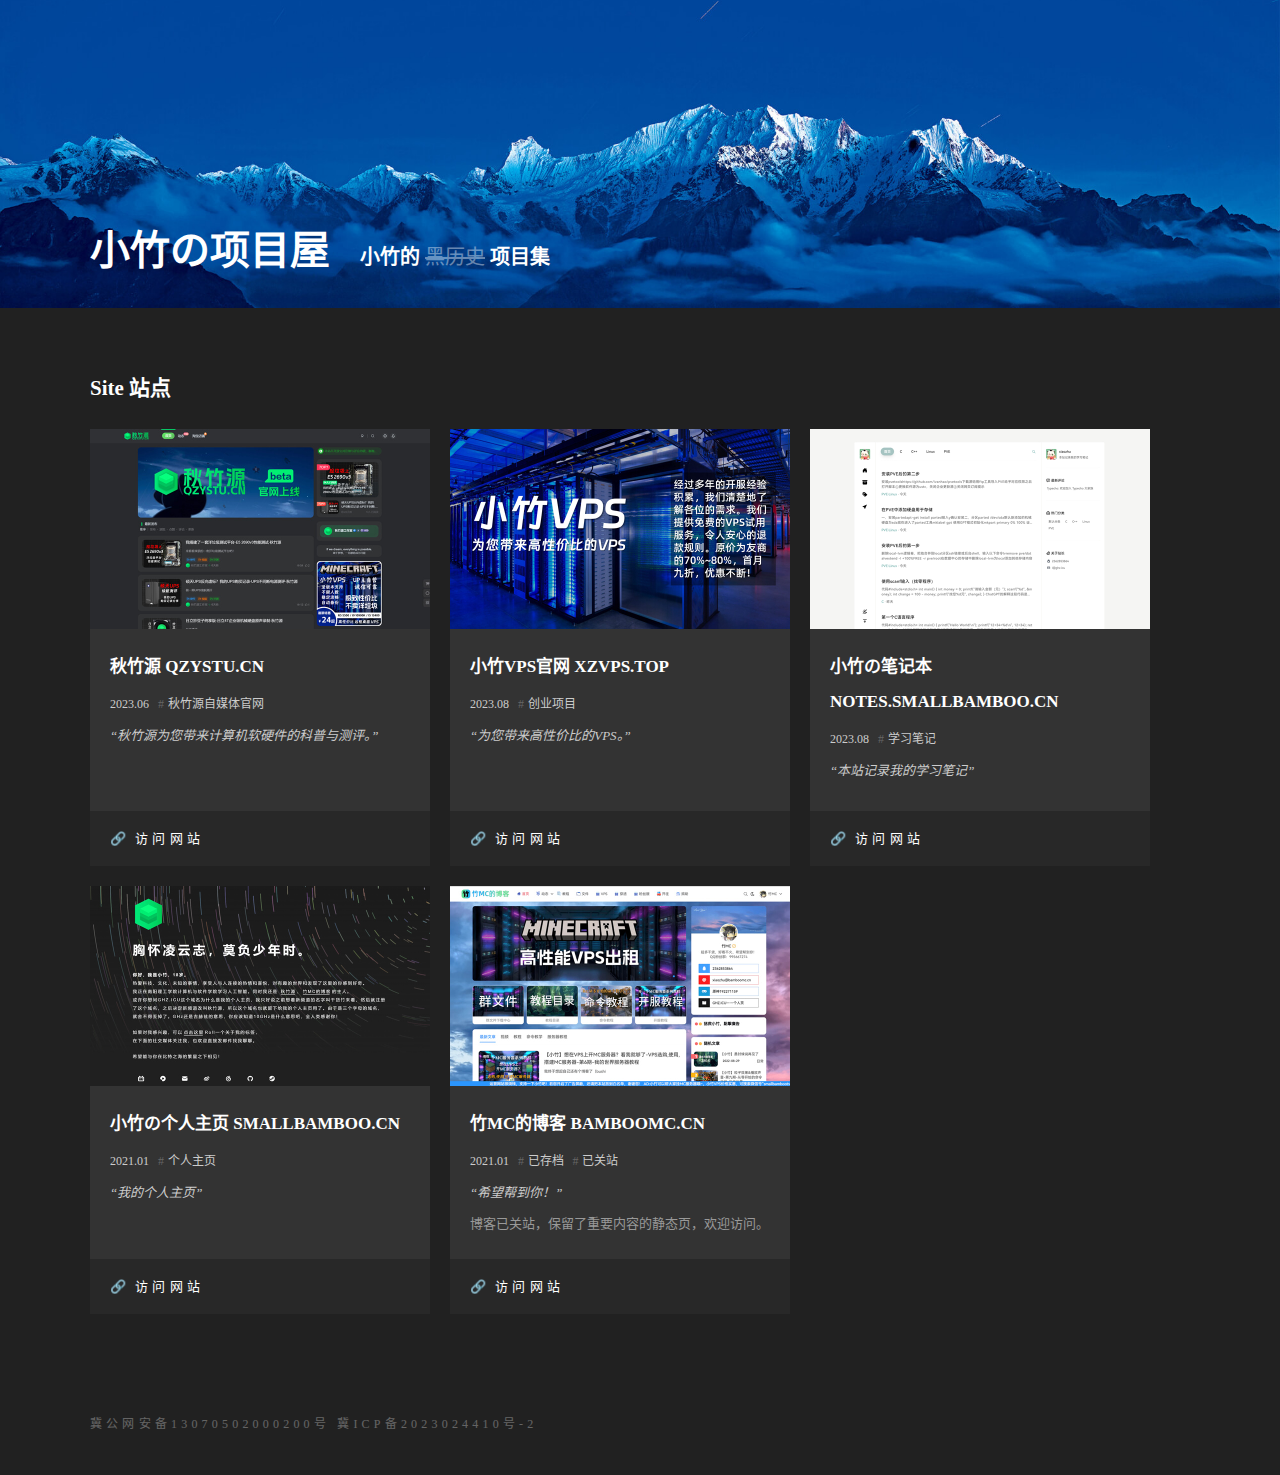
==== projects/index.html @ f93fdb21 "Add files via upload" ====
<!DOCTYPE html>
<html lang="zh-CN">
	<head>
		<title>小竹の项目屋</title>
		
		<meta charset="UTF-8">
		<meta http-equiv="X-UA-Compatible" content="IE=Edge">
		<meta name="viewport" content="width=device-width, initial-scale=1, user-scalable=no">
		<meta name="description" content="这是小竹的一些项目，希望对你有些许帮助！">
		<meta name="keywords" content="小竹 秋竹源 小竹VPS 竹MC的博客 个人网站 博客">
	
		<link rel="apple-touch-icon-precomposed" href="../source/img/avatar_256x.png">
		<link rel="shortcut icon" href="../source/img/favicon.png">
		<link rel="stylesheet" type="text/css" href="static/css/main.css">
	</head>
	<body>
		<div class="ch header">
			<div class="container">
				<h1 class="title">小竹の项目屋<span class="sub">小竹的 <del style="opacity:.4;font-weight:400;">黑历史</del> 项目集</span>
				</h1>
			</div>
		</div>
		<div class="ch main">
			<div class="container">
				<h2 class="title">Site <span>站点</span>
				</h2>
				<div class="type clear">
					<div class="item">
						<div class="header">
							<div class="cover-img" style="background-image:url(static/image/秋竹源.jpg)"></div>
						</div>
						<div class="content">
							<h4>
								<span>秋竹源 QZYSTU.CN</span>
							</h4>
							<div class="tags">
								<span class="time">2023.06</span>
								<span class="tag">秋竹源自媒体官网</span>
							</div>
							<p class="slogan">“秋竹源为您带来计算机软硬件的科普与测评。”</p>
						</div>
						<div class="footer">
							<div class="action-box">
								<a class="btn" href="https://qzystu.cn/" target="_blank">访问网站</a>
							</div>
						</div>
					</div>
					<div class="item">
						<div class="header">
							<div class="cover-img" style="background-image:url(static/image/小竹VPS官网.jpg)"></div>
						</div>
						<div class="content">
							<h4>
								<span>小竹VPS官网 XZVPS.TOP</span>
							</h4>
							<div class="tags">
								<span class="time">2023.08</span>
								<span class="tag">创业项目</span>
							</div>
							<p class="slogan">“为您带来高性价比的VPS。”</p>
						</div>
						<div class="footer">
							<div class="action-box">
								<a class="btn" href="https://xzvps.top/" target="_blank">访问网站</a>
							</div>
						</div>
					</div>
					<div class="item">
						<div class="header">
							<div class="cover-img" style="background-image:url(static/image/小竹の笔记本.jpg)"></div>
						</div>
						<div class="content">
							<h4>
								<span>小竹の笔记本 NOTES.SMALLBAMBOO.CN</span>
							</h4>
							<div class="tags">
								<span class="time">2023.08</span>
								<span class="tag">学习笔记</span>
							</div>
							<p class="slogan">“本站记录我的学习笔记”</p>
						</div>
						<div class="footer">
							<div class="action-box">
								<a class="btn" href="https://notes.smallbamboo.cn/" target="_blank">访问网站</a>
							</div>
						</div>
					</div>
					<div class="item">
						<div class="header">
							<div class="cover-img" style="background-image:url(static/image/小竹の个人主页.jpg)"></div>
						</div>
						<div class="content">
							<h4>
								<span>小竹の个人主页 SMALLBAMBOO.CN</span>
							</h4>
							<div class="tags">
								<span class="time">2021.01</span>
                                <span class="tag">个人主页</span>
							</div>
							<p class="slogan">“我的个人主页”</p>
						</div>
						<div class="footer">
							<div class="action-box">
								<a class="btn" href="https://smallbamboo.cn/" target="_blank">访问网站</a>
							</div>
						</div>
					</div>
					<div class="item">
						<div class="header">
							<div class="cover-img" style="background-image:url(static/image/竹MC的博客.jpg)"></div>
						</div>
						<div class="content">
							<h4>
								<span>竹MC的博客 BAMBOOMC.CN</span>
							</h4>
							<div class="tags">
								<span class="time">2021.01</span>
								<span class="tag">已存档</span>
								<span class="tag">已关站</span>
							</div>
							<p class="slogan">“希望帮到你！”</p>
							<p>博客已关站，保留了重要内容的静态页，欢迎访问。</p>
						</div>
						<div class="footer">
							<div class="action-box">
								<a class="btn" href="https://bamboomc.cn/" target="_blank">访问网站</a>
							</div>
						</div>
					</div>
				</div>
				<!-- <h2 class="title">Site 站点</h2>
				<div class="type clear">
					<div class="item">
						<div class="content">
							<h4>
								<span>大连东方ProjectOnly 活动网站</span>
							</h4>
							<div class="tags">
								<span class="time">2019</span>
								<span class="tag">策划</span>
								<span class="tag">设计</span>
								<span class="tag">前端</span>
							</div>
							<p class="slogan">“为本地同人活动设计和策划的活动网站。”</p>
							<p>属于大连的东方祭典，为大连东方ProjectOnly同人活动制作的活动网站，向国内乃至海外社团和爱好者提供活动信息与活动报名。</p>
						</div>
						<div class="footer">
							<div class="action-box">
								<a class="btn" href="https://dltho.com/">访问网站</a>
							</div>
						</div>
					</div>
				</div> -->
				<!-- <h2 class="title">Gadgets <span>小玩意和开源工具</span>
					<div class="title-links">
						<a class="btn" href="https://github.com/Nekotora/">Github</a>
					</div>
				</h2>
				<div class="type">
					<div class="item">
						<div class="content">
							<h4>
								<span class="emoji">🎲</span>
								<span>Lottery.js</span>
							</h4>
							<div class="tags">
								<span class="time">2017.10</span>
								<span class="tag">小玩意</span>
							</div>
							<p class="slogan">“抽奖小工具。”</p>
							<p>远程实习中做的一个抽奖小组件，在大家的帮助下简单封装了一下。</p>
						</div>
						<div class="footer">
							<div class="action-box">
								<a class="btn" href="https://github.com/meetmore/lottery.js">Github</a>
							</div>
						</div>
					</div>
				</div> -->
			</div>
		</div>
		<div class="ch footer">
			<div class="container">
                <p>
				    <a target="_blank" href="http://www.beian.gov.cn/portal/registerSystemInfo?recordcode=13070502000200">冀公网安备13070502000200号</a>
				    <a href="https://beian.miit.gov.cn/" target="_blank">冀ICP备2023024410号-2</a>
			    </p>
			</div>
		</div>
	</body>
</html>
---- projects/static/css/main.css ----
* {
	margin:0;
	padding:0;
	transition-timing-function:ease-in-out
}
body {
	width:100%;
	color:#fff;
	font-size:14px;
	line-height:1.5em;
	font-family:Microsoft YaHei;
	background:#212121
}
a,a:hover,a:link,a:visited {
	color:#fff;
	text-decoration:none
}
a:hover {
	text-decoration:underline
}
.clear:after {
	content:"";
	display:block;
	height:0;
	visibility:hidden;
	clear:both
}
.container {
	position:relative;
	width:1100px;
	padding:40px 0;
	margin:0 auto
}
.ch.header {
	background:url(../image/banner.jpg) #333;
	background-size:cover;
	background-position:50%
}
.header h1.title {
	padding-top:200px;
	font-size:40px
}
.header h1.title .sub {
	font-size:20px;
	padding-left:30px
}
h2.title {
	margin:30px 0
}
.footer {
    letter-spacing: .3em;
}

.footer a {
    color: inherit;
    text-decoration: none;
}

.footer a:hover {
    text-decoration: underline;
}

.footer h3 {
    font-weight: normal;
    font-size: 20px;
    margin: 6px 0;
}

.footer p {
    font-size: 12px;
    opacity: .3;
}

.footer p.c {
    margin-top: 20px;
    letter-spacing: .1em;
}
.type {
	display:flex;
	flex-wrap:wrap;
	align-items:stretch
}
.item {
	background:#333;
	box-sizing:border-box;
	transform:translateY(0);
	transition:all .3s;
	opacity:1;
	width:340px;
	margin:0 20px 20px 0;
	position:relative;
	padding-bottom:55px
}
.item:hover {
	box-shadow:0 0 200px rgba(0,0,0,.7);
	z-index:50;
	transform:translateY(-5px)
}
.item .content {
	padding:20px
}
.item .content p.slogan {
	padding-bottom:5px;
	font-style:italic;
	color:#ccc
}
.item .content p {
	font-size:13px;
	color:#999;
	margin:5px 0
}
.item .footer {
	position:absolute;
	bottom:0;
	left:0;
	width:100%;
	height:55px;
	box-sizing:border-box;
	background-color:#282828
}
.item .footer .action-box {
	display:flex;
	flex-wrap:nowrap
}
a.btn {
	height:55px;
	line-height:55px;
	padding:0 20px;
	width:100%;
	font-size:13px;
	box-sizing:border-box;
	display:inline-block;
	background-color:#282828;
	text-decoration:none;
	transition:all .1s
}
a.btn:before {
	content:"🔗";
	margin-right:5px
}
a.btn:hover {
	background-color:#ccc;
	color:#000
}
.item .cover-img {
	height:200px;
	width:340px;
	background-size:cover;
	background-position:50%
}
.title-links {
	display:inline-block;
	margin-left:30px
}
.tags {
	margin:10px 0;
	font-size:12px;
	color:#ccc
}
.tags span {
	display:inline-block;
	margin-right:.5em
}
.tags span.tag:before {
	content:"#";
	color:#666;
	margin-right:.3em
}
.links {
	padding:5px 0;
	font-size:12px
}
.links h5 {
	font-size:13px;
	font-weight:400;
	padding-bottom:5px;
	color:#666
}
.links .link {
	display:block;
	color:#777;
	transition:all .1s
}
.links .link:hover {
	color:#eee
}
h4 {
	font-size:17px;
	line-height:35px
}
h4,h4 span.emoji {
	vertical-align:middle
}
h4 span.emoji {
	font-size:30px;
	margin-right:10px
}
@keyframes index-link-active {
	0% {
	transform:perspective(1600px) rotateX(0) rotateY(0) translateZ(0)
}
16% {
	transform:perspective(1600px) rotateX(10deg) rotateY(5deg) translateZ(32px)
}
to {
	transform:perspective(1600px) rotateX(0) rotateY(0) translateZ(65px)
}
}@media (max-width:800px) {
	.container {
	width:90%;
	margin:0 5%
}
.item {
	width:100%;
	margin:0 0 20px
}
.item .cover-img {
	height:200px;
	width:100%;
	background-size:cover
}
.header h1.title {
	line-height:1.5
}
.header h1.title .sub {
	display:block;
	padding:30px 0 0
}
}@media (min-width:800px) and (max-width:1499px) {
	.container {
	width:1100px
}
}@media (min-width:1500px) {
	.container {
	width:1450px
}
}
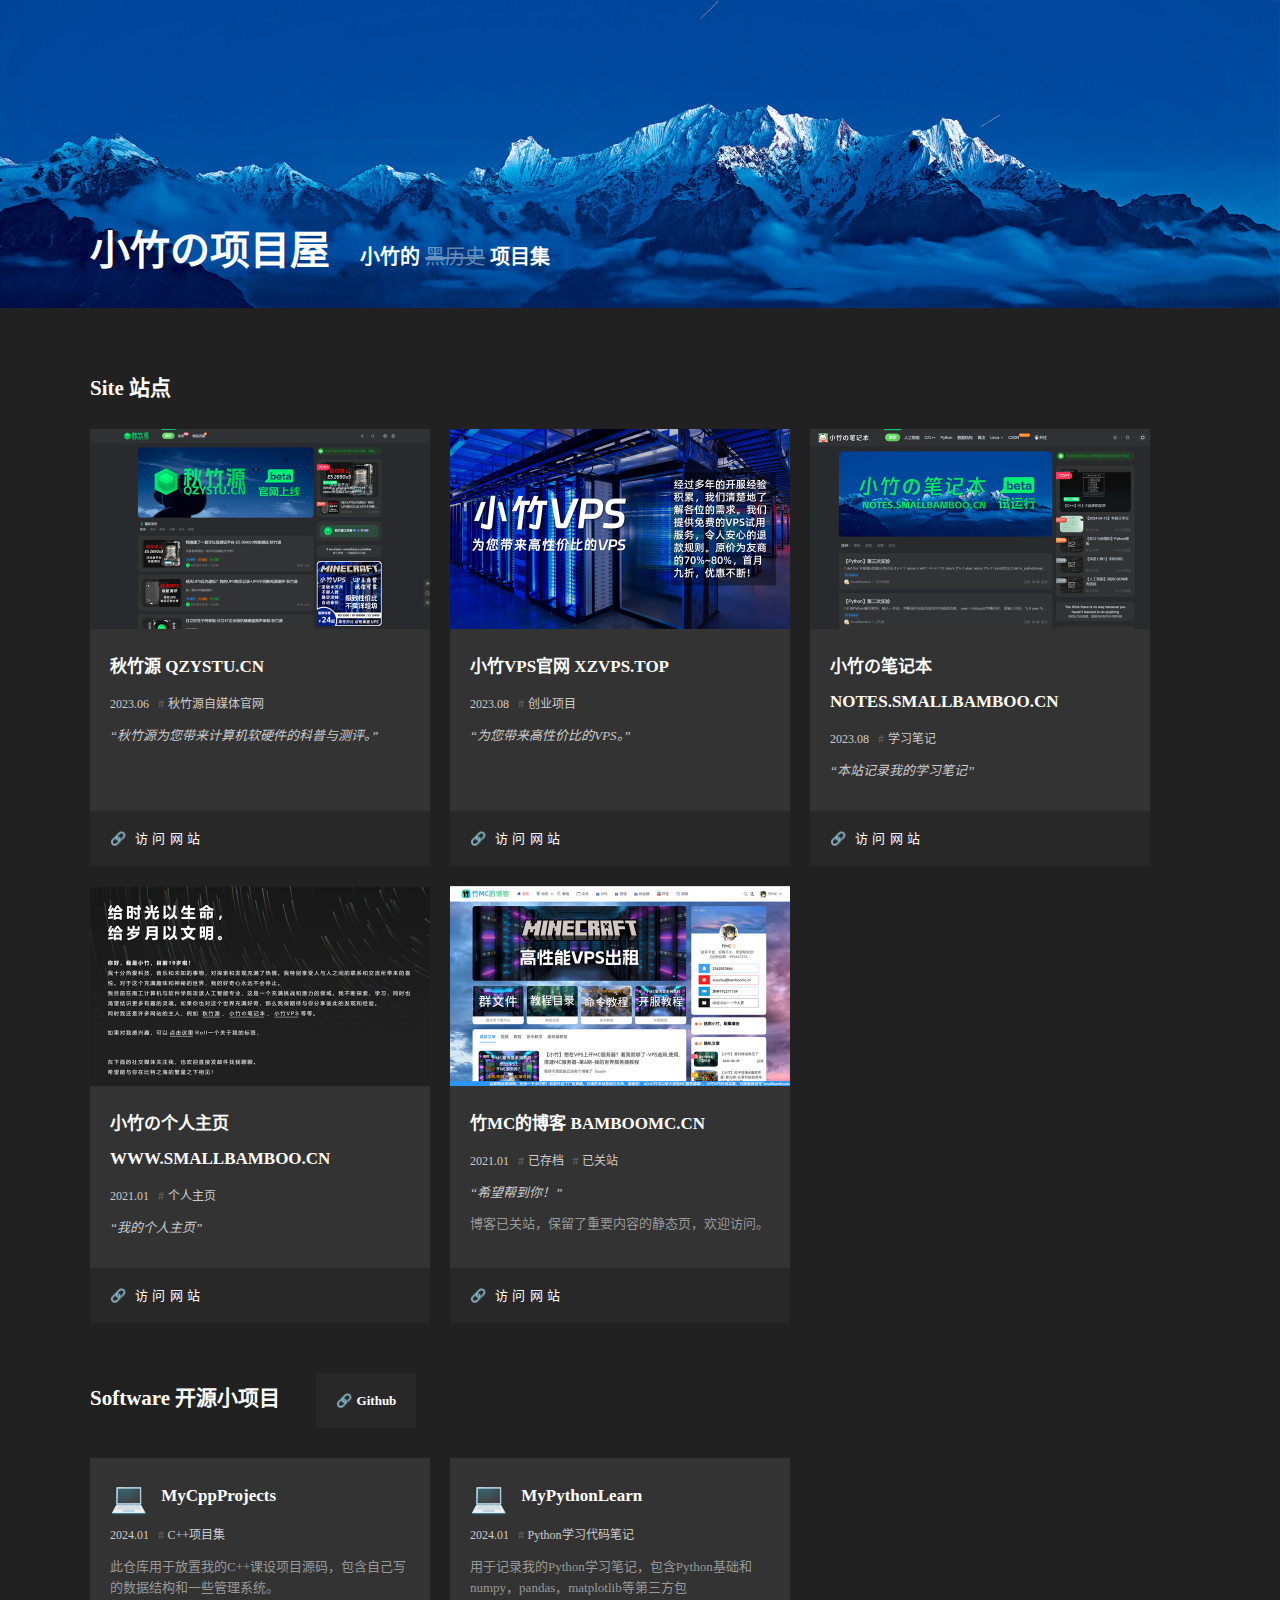
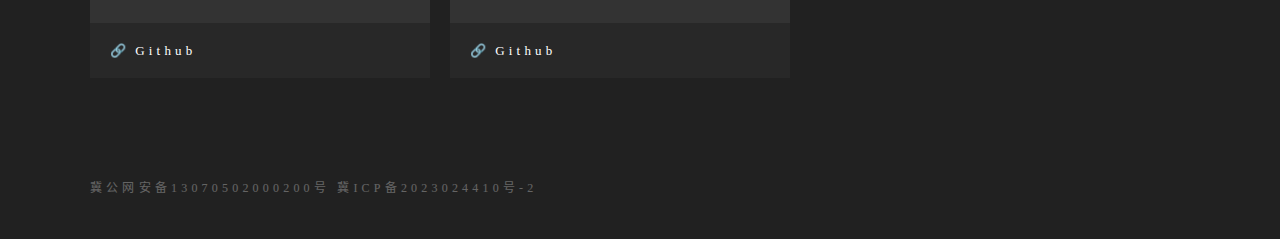
==== commit 76b7dbc0: "更新网页内容与图片" ====
--- a/projects/index.html
+++ b/projects/index.html
@@ -91,7 +91,7 @@
 						</div>
 						<div class="content">
 							<h4>
-								<span>小竹の个人主页 SMALLBAMBOO.CN</span>
+								<span>小竹の个人主页 WWW.SMALLBAMBOO.CN</span>
 							</h4>
 							<div class="tags">
 								<span class="time">2021.01</span>
@@ -101,7 +101,7 @@
 						</div>
 						<div class="footer">
 							<div class="action-box">
-								<a class="btn" href="https://smallbamboo.cn/" target="_blank">访问网站</a>
+								<a class="btn" href="https://www.smallbamboo.cn/" target="_blank">访问网站</a>
 							</div>
 						</div>
 					</div>
@@ -151,32 +151,49 @@
 						</div>
 					</div>
 				</div> -->
-				<!-- <h2 class="title">Gadgets <span>小玩意和开源工具</span>
+				<h2 class="title">Software <span>开源小项目</span>
 					<div class="title-links">
-						<a class="btn" href="https://github.com/Nekotora/">Github</a>
+						<a class="btn" href="https://github.com/SmallBambooCode">Github</a>
 					</div>
 				</h2>
 				<div class="type">
 					<div class="item">
 						<div class="content">
 							<h4>
-								<span class="emoji">🎲</span>
-								<span>Lottery.js</span>
-							</h4>
-							<div class="tags">
-								<span class="time">2017.10</span>
-								<span class="tag">小玩意</span>
-							</div>
-							<p class="slogan">“抽奖小工具。”</p>
-							<p>远程实习中做的一个抽奖小组件，在大家的帮助下简单封装了一下。</p>
-						</div>
-						<div class="footer">
-							<div class="action-box">
-								<a class="btn" href="https://github.com/meetmore/lottery.js">Github</a>
-							</div>
-						</div>
-					</div>
-				</div> -->
+								<span class="emoji">💻</span>
+								<span>MyCppProjects</span>
+							</h4>
+							<div class="tags">
+								<span class="time">2024.01</span>
+								<span class="tag">C++项目集</span>
+							</div>
+							<p>此仓库用于放置我的C++课设项目源码，包含自己写的数据结构和一些管理系统。</p>
+						</div>
+						<div class="footer">
+							<div class="action-box">
+								<a class="btn" href="https://github.com/SmallBambooCode/MyCppProject">Github</a>
+							</div>
+						</div>
+					</div>
+					<div class="item">
+						<div class="content">
+							<h4>
+								<span class="emoji">💻</span>
+								<span>MyPythonLearn</span>
+							</h4>
+							<div class="tags">
+								<span class="time">2024.01</span>
+								<span class="tag">Python学习代码笔记</span>
+							</div>
+							<p>用于记录我的Python学习笔记，包含Python基础和numpy，pandas，matplotlib等第三方包</p>
+						</div>
+						<div class="footer">
+							<div class="action-box">
+								<a class="btn" href="https://github.com/SmallBambooCode/MyPythonLearn">Github</a>
+							</div>
+						</div>
+					</div>
+				</div>
 			</div>
 		</div>
 		<div class="ch footer">
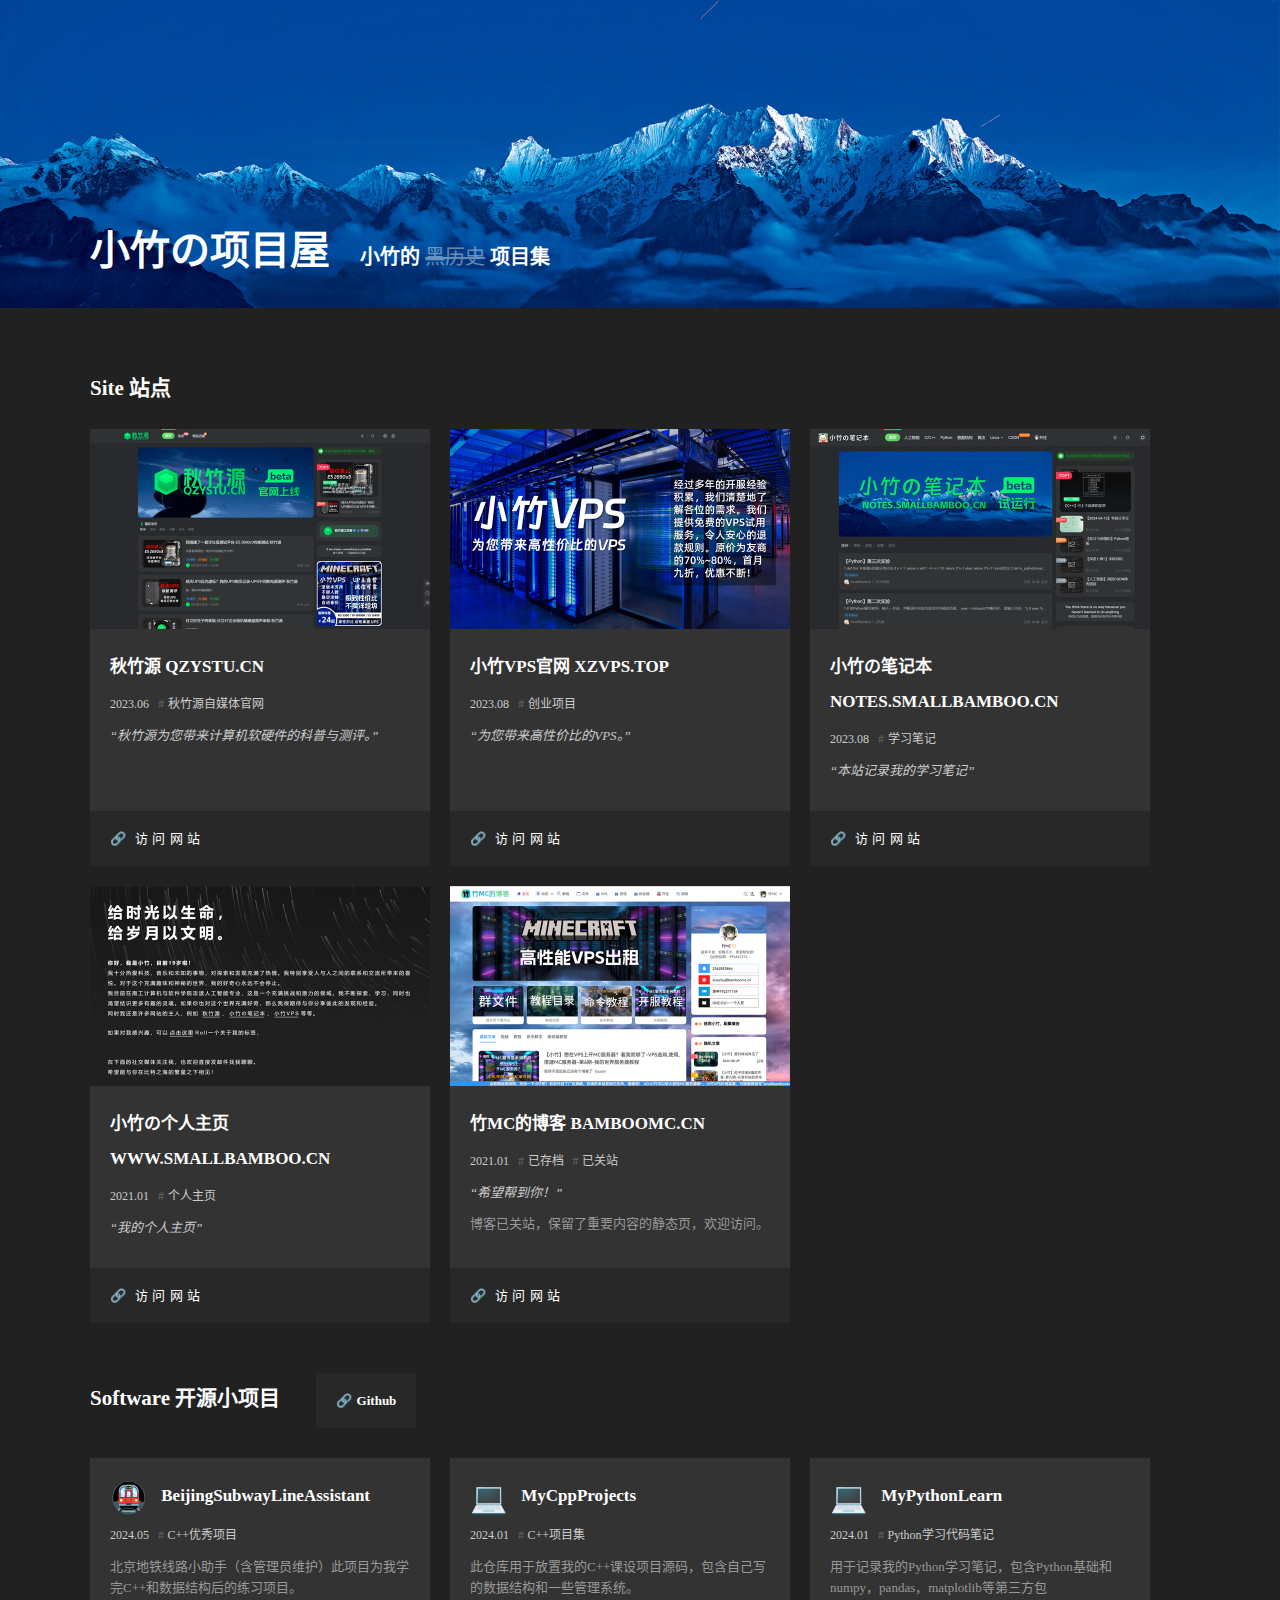
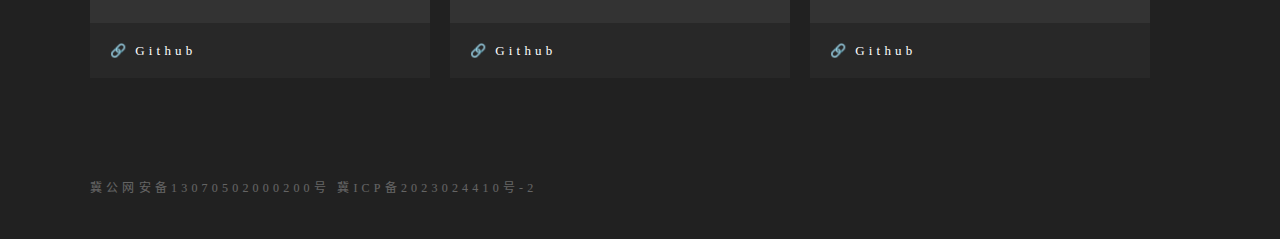
==== commit b7e3ef56: "Update index.html" ====
--- a/projects/index.html
+++ b/projects/index.html
@@ -160,6 +160,24 @@
 					<div class="item">
 						<div class="content">
 							<h4>
+								<span class="emoji">🚇</span>
+								<span>BeijingSubwayLineAssistant</span>
+							</h4>
+							<div class="tags">
+								<span class="time">2024.05</span>
+								<span class="tag">C++优秀项目</span>
+							</div>
+							<p>北京地铁线路小助手（含管理员维护）此项目为我学完C++和数据结构后的练习项目。</p>
+						</div>
+						<div class="footer">
+							<div class="action-box">
+								<a class="btn" href="https://github.com/SmallBambooCode/BeijingSubwayLineAssistant">Github</a>
+							</div>
+						</div>
+					</div>
+					<div class="item">
+						<div class="content">
+							<h4>
 								<span class="emoji">💻</span>
 								<span>MyCppProjects</span>
 							</h4>
@@ -205,4 +223,4 @@
 			</div>
 		</div>
 	</body>
-</html>+</html>
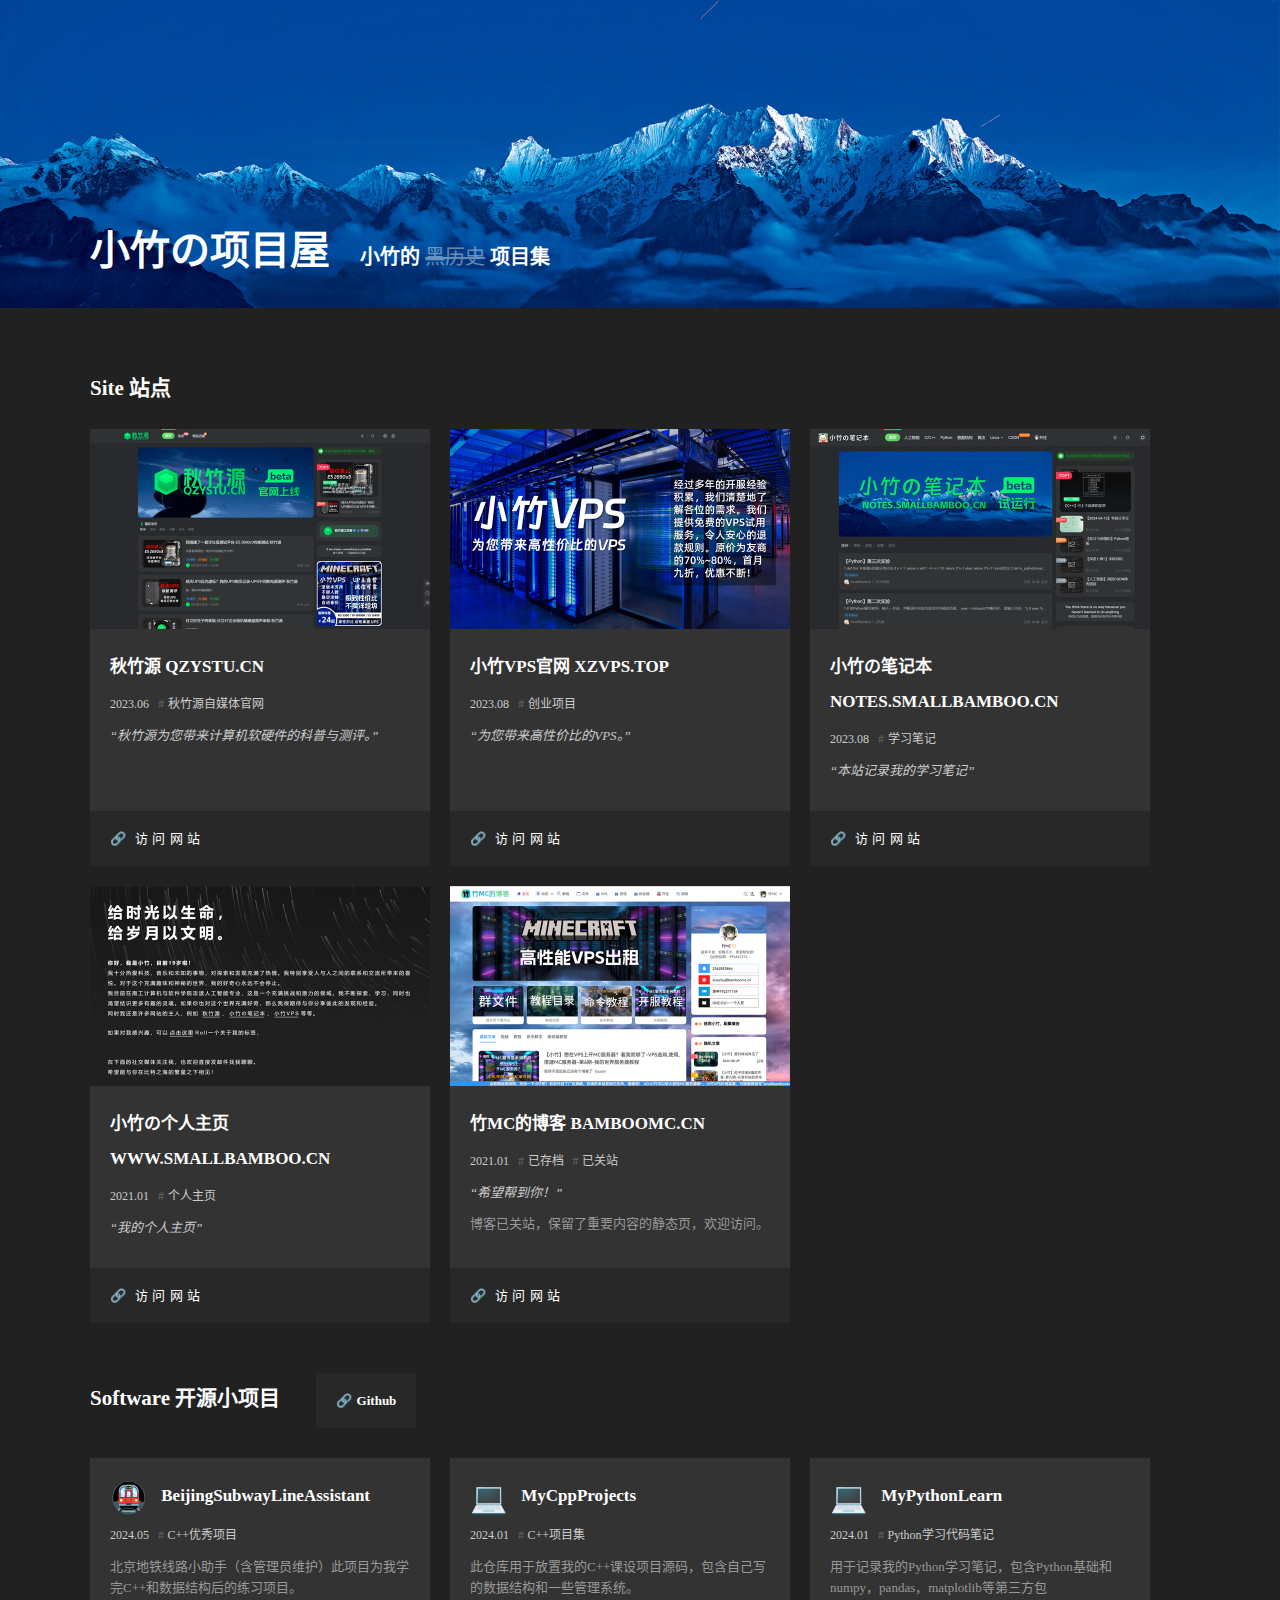
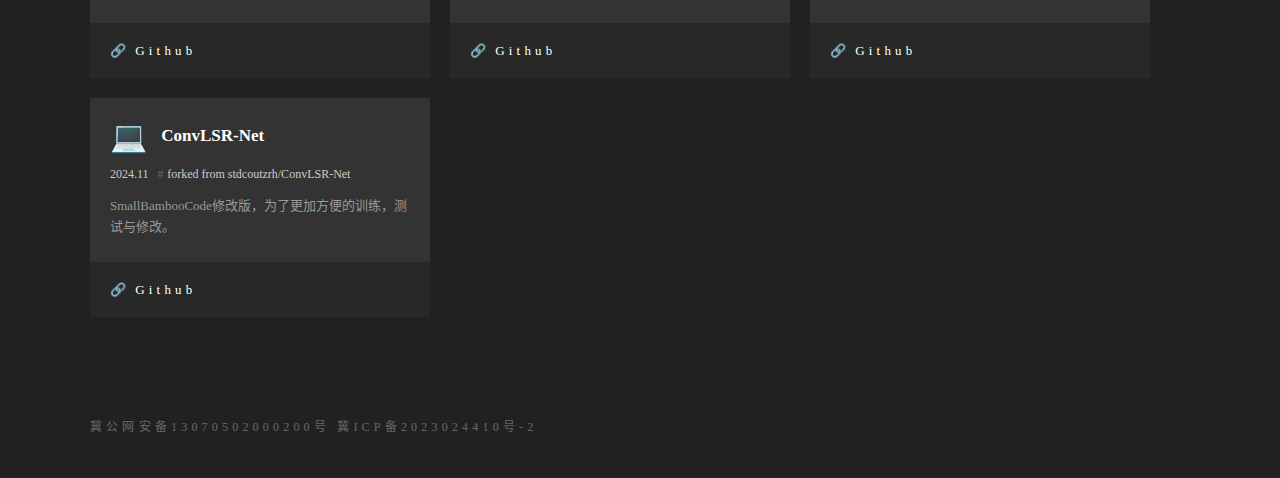
==== commit 316e24b2: "Add files via upload" ====
--- a/projects/index.html
+++ b/projects/index.html
@@ -211,6 +211,24 @@
 							</div>
 						</div>
 					</div>
+					<div class="item">
+						<div class="content">
+							<h4>
+								<span class="emoji">💻</span>
+								<span>ConvLSR-Net</span>
+							</h4>
+							<div class="tags">
+								<span class="time">2024.11</span>
+								<span class="tag">forked from stdcoutzrh/ConvLSR-Net</span>
+							</div>
+							<p>SmallBambooCode修改版，为了更加方便的训练，测试与修改。</p>
+						</div>
+						<div class="footer">
+							<div class="action-box">
+								<a class="btn" href="https://github.com/SmallBambooCode/ConvLSR-Net">Github</a>
+							</div>
+						</div>
+					</div>
 				</div>
 			</div>
 		</div>
@@ -223,4 +241,4 @@
 			</div>
 		</div>
 	</body>
-</html>
+</html>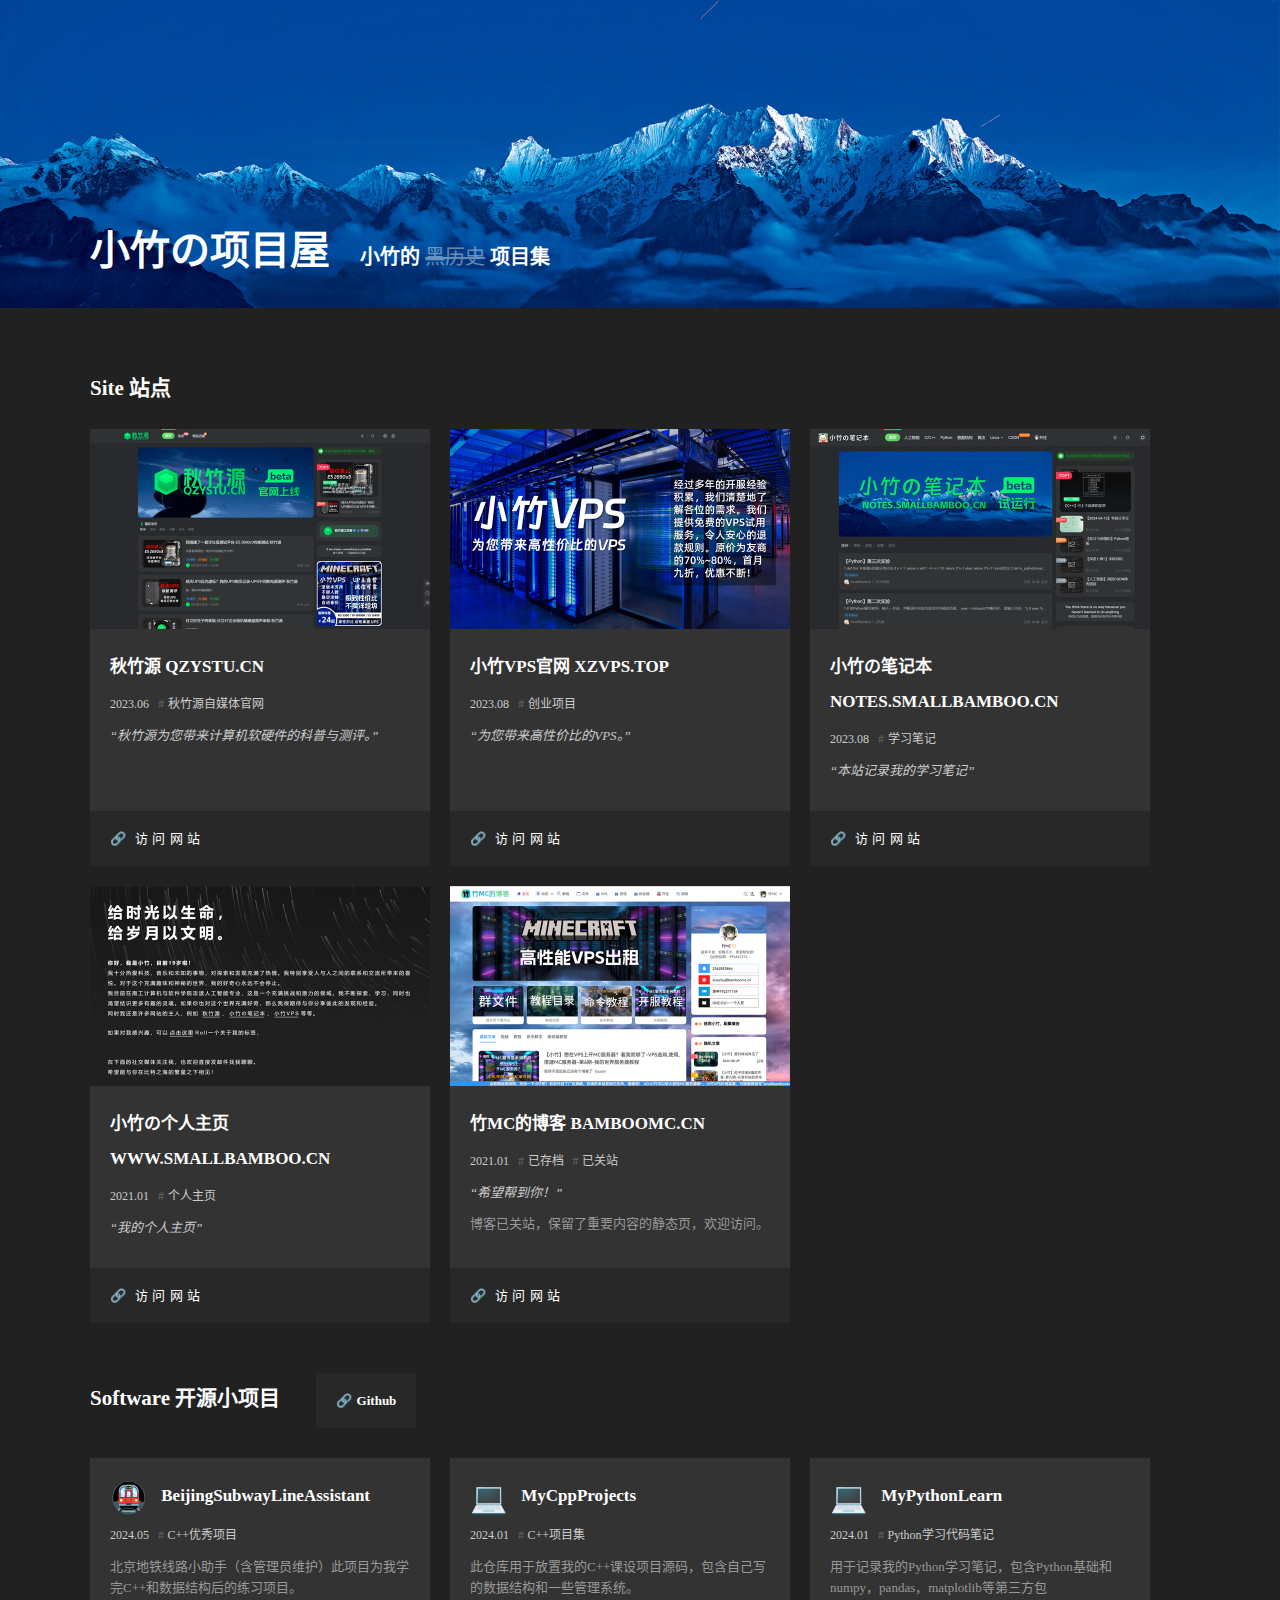
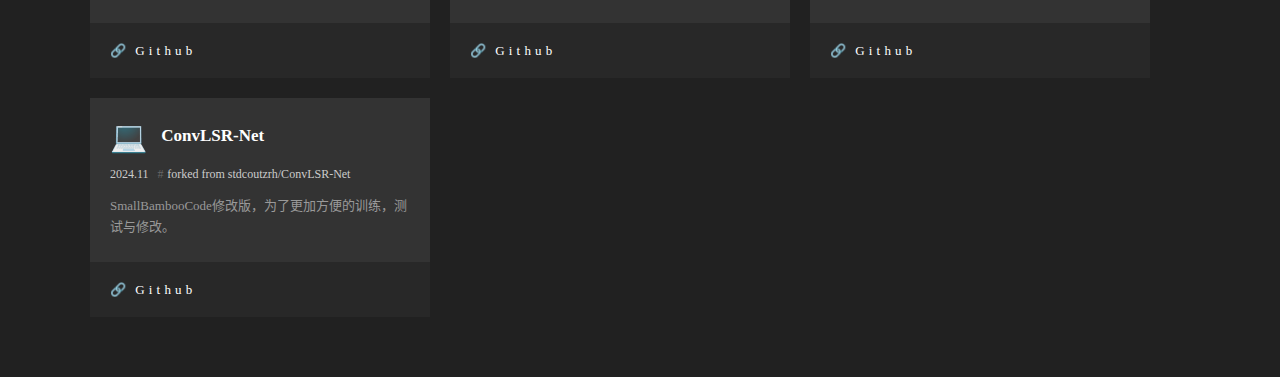
==== commit 804fd568: "Update index.html" ====
--- a/projects/index.html
+++ b/projects/index.html
@@ -232,13 +232,5 @@
 				</div>
 			</div>
 		</div>
-		<div class="ch footer">
-			<div class="container">
-                <p>
-				    <a target="_blank" href="http://www.beian.gov.cn/portal/registerSystemInfo?recordcode=13070502000200">冀公网安备13070502000200号</a>
-				    <a href="https://beian.miit.gov.cn/" target="_blank">冀ICP备2023024410号-2</a>
-			    </p>
-			</div>
-		</div>
 	</body>
-</html>+</html>
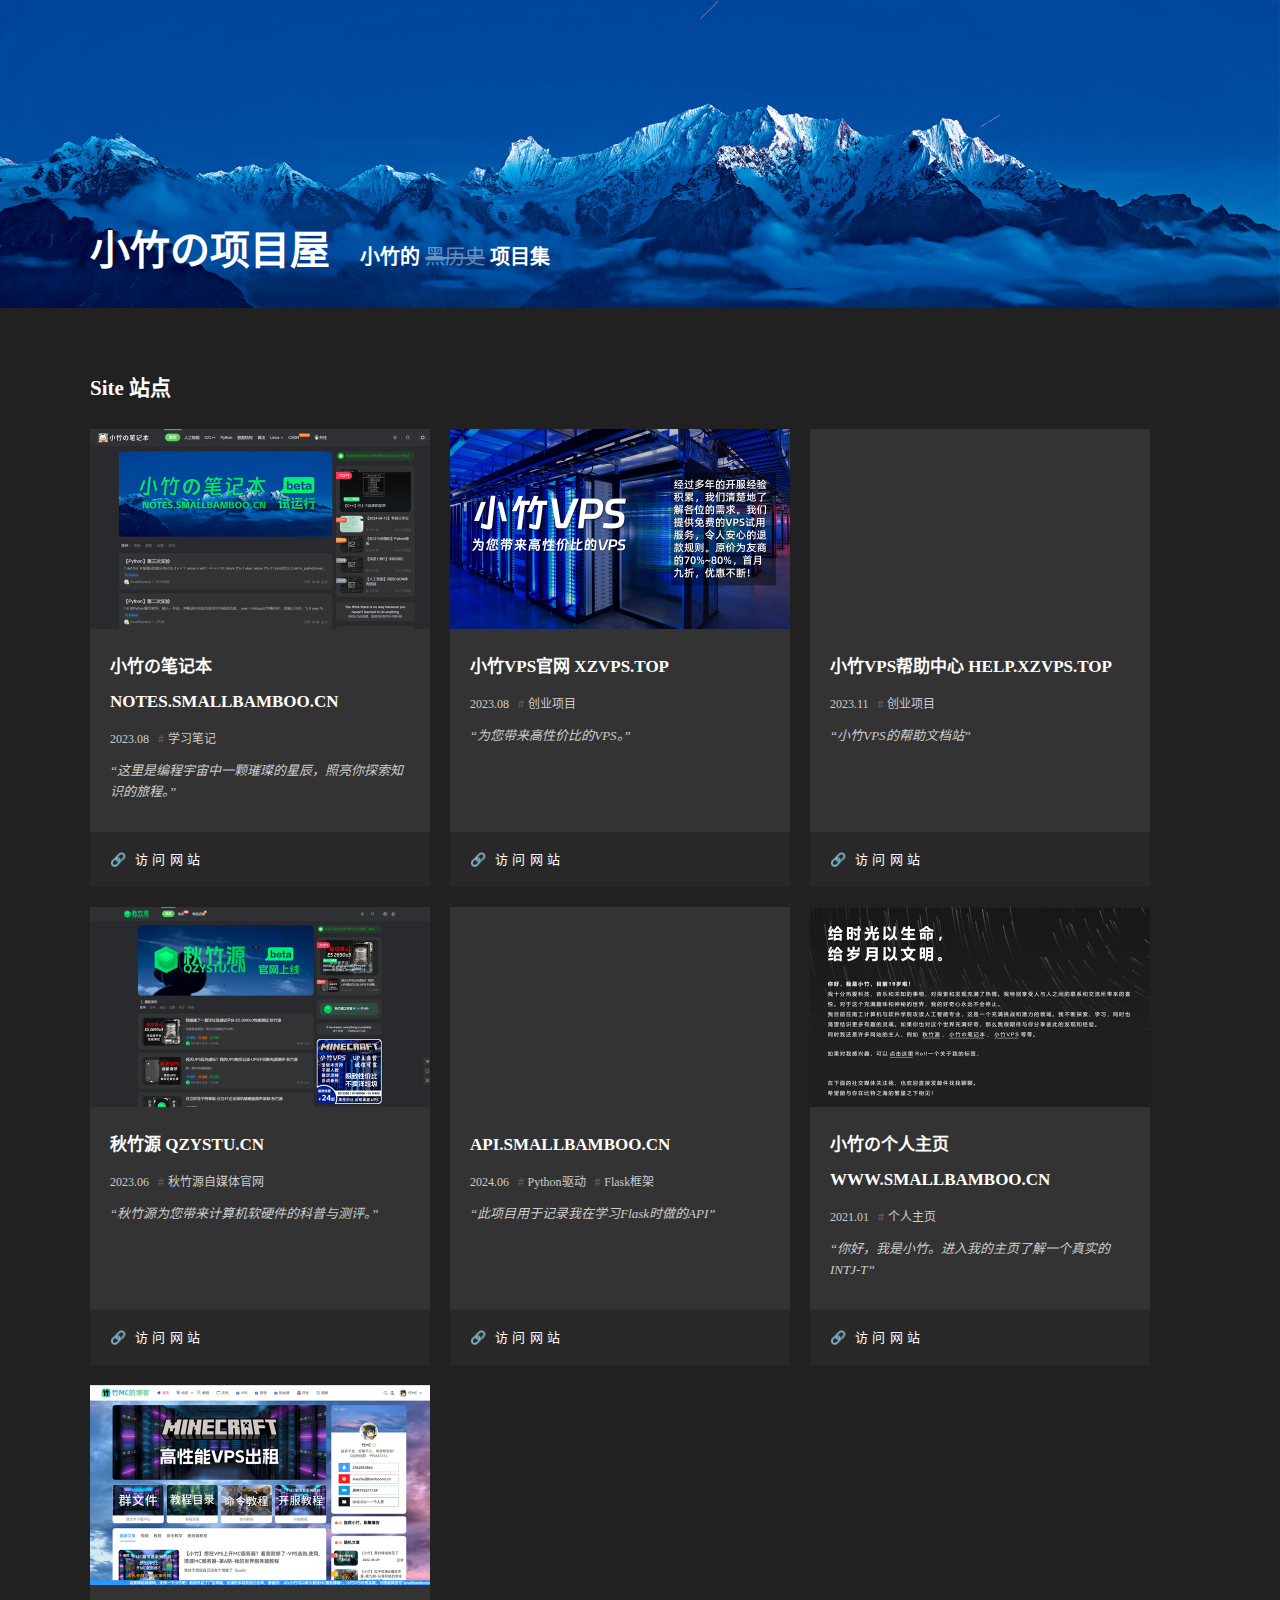
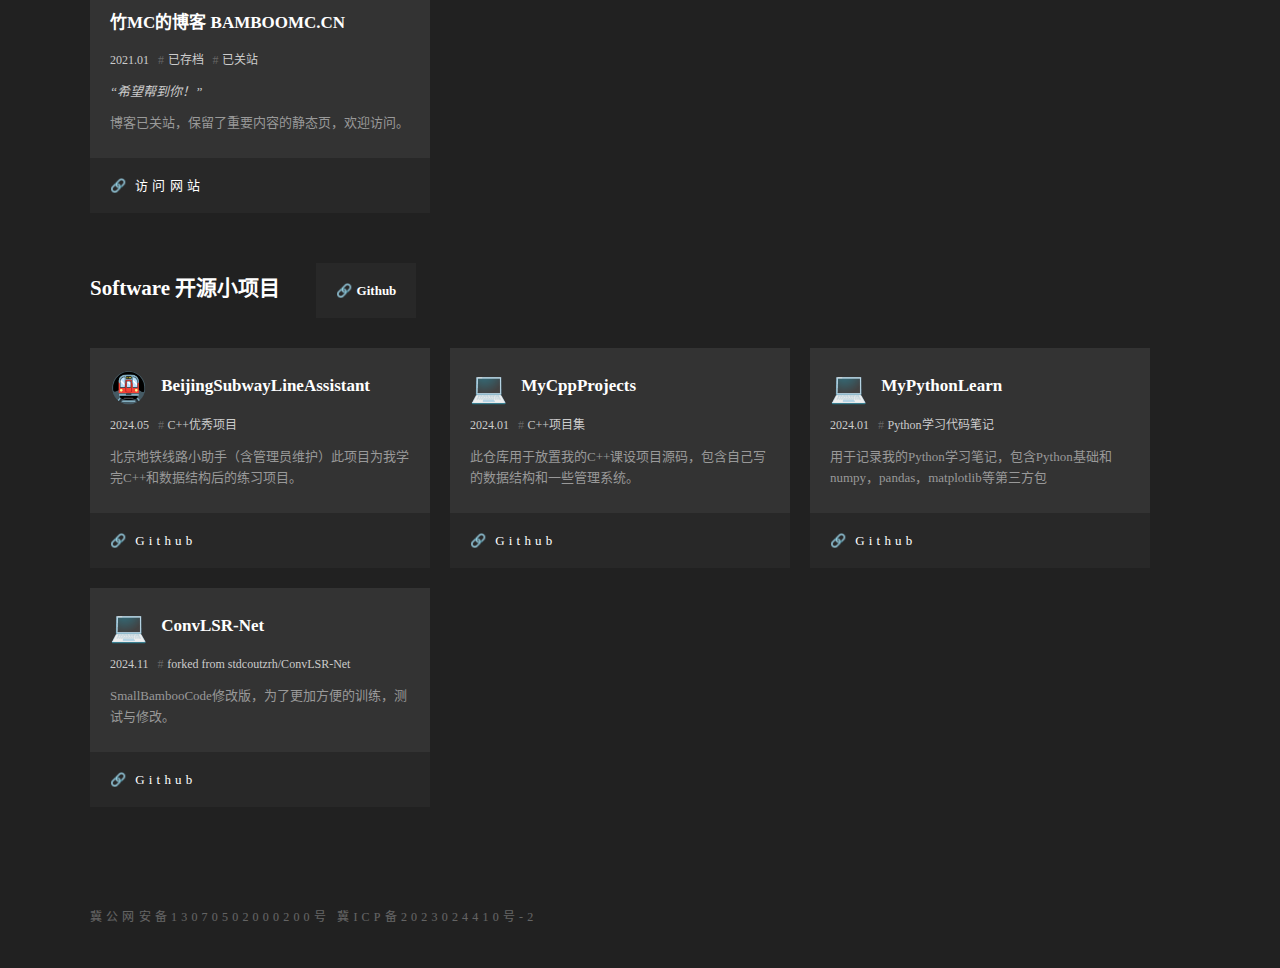
==== commit c5e7b7d3: "Update Projects" ====
--- a/projects/index.html
+++ b/projects/index.html
@@ -12,6 +12,9 @@
 		<link rel="apple-touch-icon-precomposed" href="../source/img/avatar_256x.png">
 		<link rel="shortcut icon" href="../source/img/favicon.png">
 		<link rel="stylesheet" type="text/css" href="static/css/main.css">
+		
+		<script charset="UTF-8" id="LA_COLLECT" src="//sdk.51.la/js-sdk-pro.min.js"></script>
+        <script>LA.init({id:"Kfh95AfypnM1f4aE",ck:"Kfh95AfypnM1f4aE",autoTrack:true})</script>
 	</head>
 	<body>
 		<div class="ch header">
@@ -27,6 +30,66 @@
 				<div class="type clear">
 					<div class="item">
 						<div class="header">
+							<div class="cover-img" style="background-image:url(static/image/小竹の笔记本.jpg)"></div>
+						</div>
+						<div class="content">
+							<h4>
+								<span>小竹の笔记本 NOTES.SMALLBAMBOO.CN</span>
+							</h4>
+							<div class="tags">
+								<span class="time">2023.08</span>
+								<span class="tag">学习笔记</span>
+							</div>
+							<p class="slogan">“这里是编程宇宙中一颗璀璨的星辰，照亮你探索知识的旅程。”</p>
+						</div>
+						<div class="footer">
+							<div class="action-box">
+								<a class="btn" href="https://notes.smallbamboo.cn/" target="_blank">访问网站</a>
+							</div>
+						</div>
+					</div>
+					<div class="item">
+						<div class="header">
+							<div class="cover-img" style="background-image:url(static/image/小竹VPS官网.jpg)"></div>
+						</div>
+						<div class="content">
+							<h4>
+								<span>小竹VPS官网 XZVPS.TOP</span>
+							</h4>
+							<div class="tags">
+								<span class="time">2023.08</span>
+								<span class="tag">创业项目</span>
+							</div>
+							<p class="slogan">“为您带来高性价比的VPS。”</p>
+						</div>
+						<div class="footer">
+							<div class="action-box">
+								<a class="btn" href="https://xzvps.top/" target="_blank">访问网站</a>
+							</div>
+						</div>
+					</div>
+					<div class="item">
+						<div class="header">
+							<div class="cover-img" style="background-image:url(static/image/小竹VPS帮助中心.jpg)"></div>
+						</div>
+						<div class="content">
+							<h4>
+								<span>小竹VPS帮助中心 HELP.XZVPS.TOP</span>
+							</h4>
+							<div class="tags">
+								<span class="time">2023.11</span>
+								<span class="tag">创业项目</span>
+							</div>
+							<p class="slogan">“小竹VPS的帮助文档站”</p>
+						</div>
+						<div class="footer">
+							<div class="action-box">
+								<a class="btn" href="https://help.xzvps.top/" target="_blank">访问网站</a>
+							</div>
+						</div>
+					</div>
+					<div class="item">
+						<div class="header">
 							<div class="cover-img" style="background-image:url(static/image/秋竹源.jpg)"></div>
 						</div>
 						<div class="content">
@@ -47,41 +110,22 @@
 					</div>
 					<div class="item">
 						<div class="header">
-							<div class="cover-img" style="background-image:url(static/image/小竹VPS官网.jpg)"></div>
-						</div>
-						<div class="content">
-							<h4>
-								<span>小竹VPS官网 XZVPS.TOP</span>
-							</h4>
-							<div class="tags">
-								<span class="time">2023.08</span>
-								<span class="tag">创业项目</span>
-							</div>
-							<p class="slogan">“为您带来高性价比的VPS。”</p>
-						</div>
-						<div class="footer">
-							<div class="action-box">
-								<a class="btn" href="https://xzvps.top/" target="_blank">访问网站</a>
-							</div>
-						</div>
-					</div>
-					<div class="item">
-						<div class="header">
-							<div class="cover-img" style="background-image:url(static/image/小竹の笔记本.jpg)"></div>
-						</div>
-						<div class="content">
-							<h4>
-								<span>小竹の笔记本 NOTES.SMALLBAMBOO.CN</span>
-							</h4>
-							<div class="tags">
-								<span class="time">2023.08</span>
-								<span class="tag">学习笔记</span>
-							</div>
-							<p class="slogan">“本站记录我的学习笔记”</p>
-						</div>
-						<div class="footer">
-							<div class="action-box">
-								<a class="btn" href="https://notes.smallbamboo.cn/" target="_blank">访问网站</a>
+							<div class="cover-img" style="background-image:url(static/image/API.SMALLBAMBOO.CN.jpg)"></div>
+						</div>
+						<div class="content">
+							<h4>
+								<span>API.SMALLBAMBOO.CN</span>
+							</h4>
+							<div class="tags">
+								<span class="time">2024.06</span>
+								<span class="tag">Python驱动</span>
+								<span class="tag">Flask框架</span>
+							</div>
+							<p class="slogan">“此项目用于记录我在学习Flask时做的API”</p>
+						</div>
+						<div class="footer">
+							<div class="action-box">
+								<a class="btn" href="https://api.smallbamboo.cn/" target="_blank">访问网站</a>
 							</div>
 						</div>
 					</div>
@@ -95,9 +139,9 @@
 							</h4>
 							<div class="tags">
 								<span class="time">2021.01</span>
-                                <span class="tag">个人主页</span>
-							</div>
-							<p class="slogan">“我的个人主页”</p>
+								<span class="tag">个人主页</span>
+							</div>
+							<p class="slogan">“你好，我是小竹。进入我的主页了解一个真实的INTJ-T”</p>
 						</div>
 						<div class="footer">
 							<div class="action-box">
@@ -232,5 +276,13 @@
 				</div>
 			</div>
 		</div>
+		<div class="ch footer">
+			<div class="container">
+                <p>
+				    <a target="_blank" href="http://www.beian.gov.cn/portal/registerSystemInfo?recordcode=13070502000200">冀公网安备13070502000200号</a>
+				    <a href="https://beian.miit.gov.cn/" target="_blank">冀ICP备2023024410号-2</a>
+			    </p>
+			</div>
+		</div>
 	</body>
-</html>
+</html>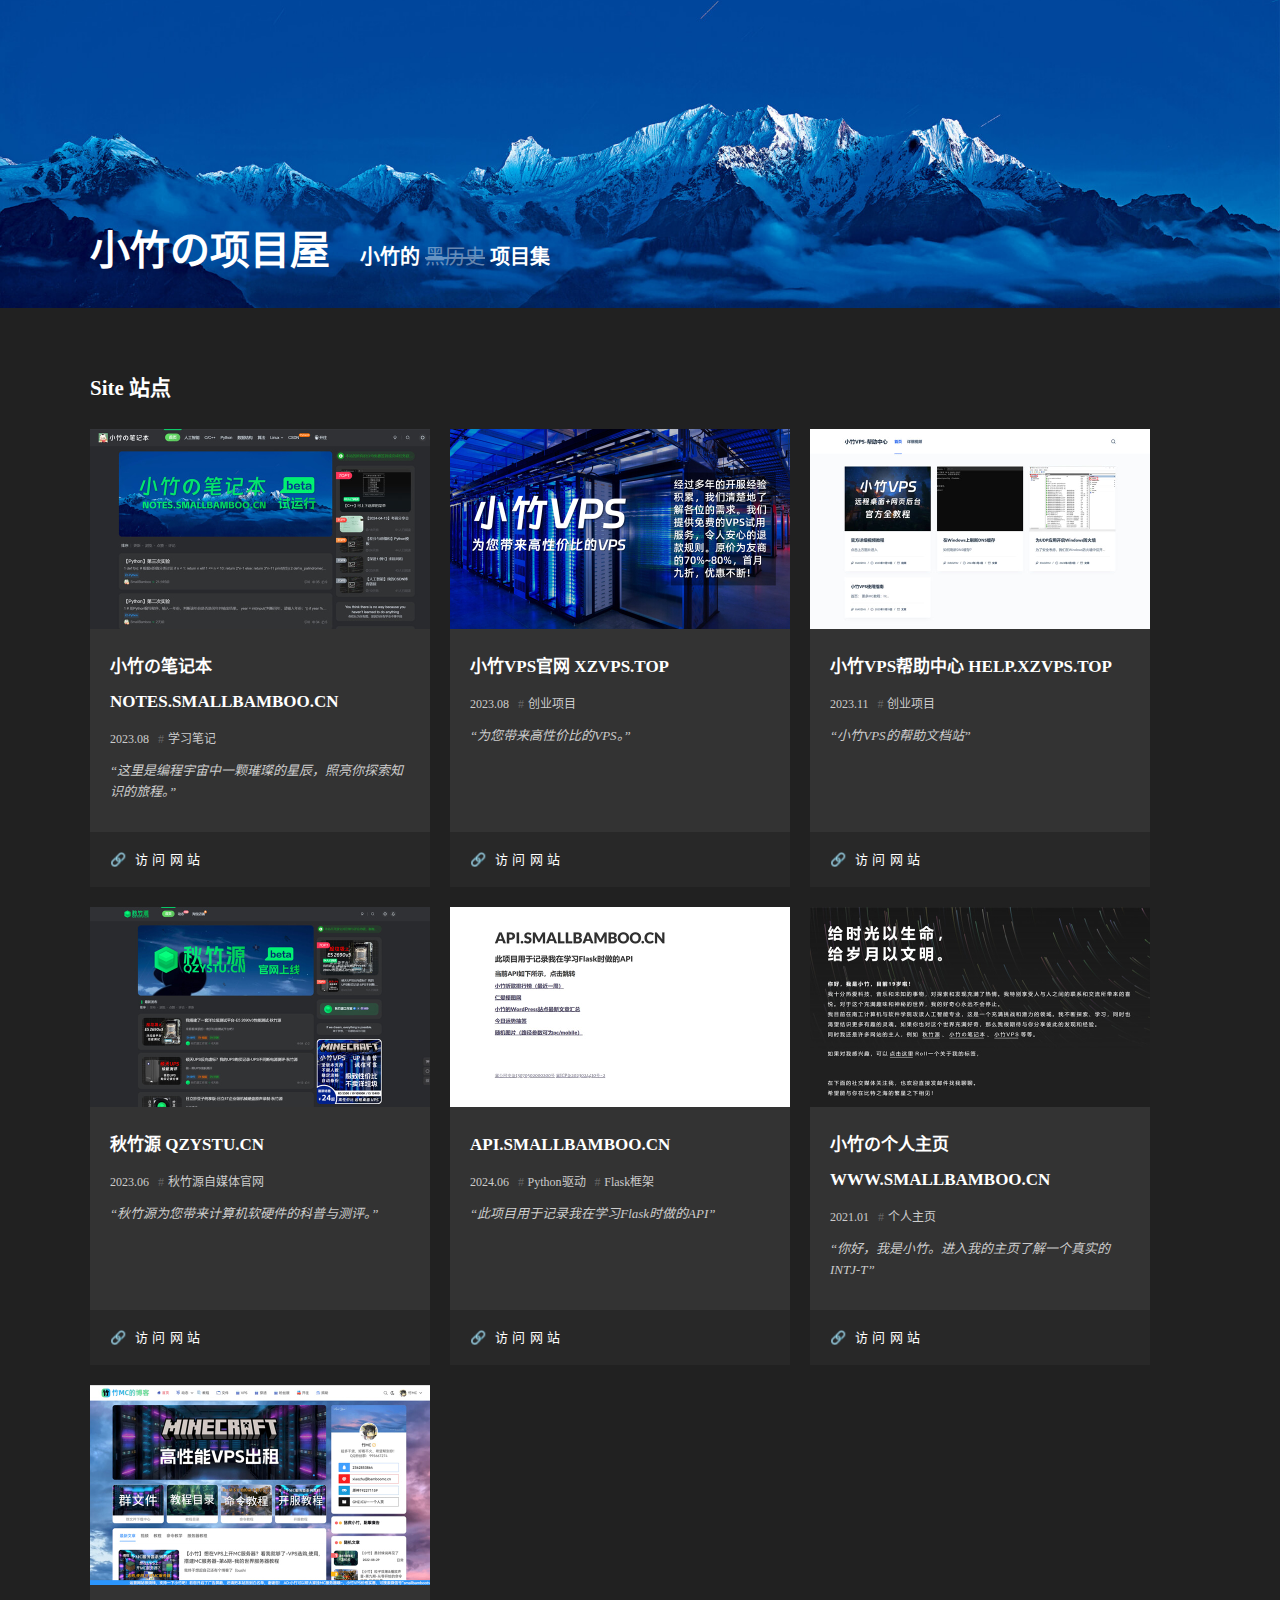
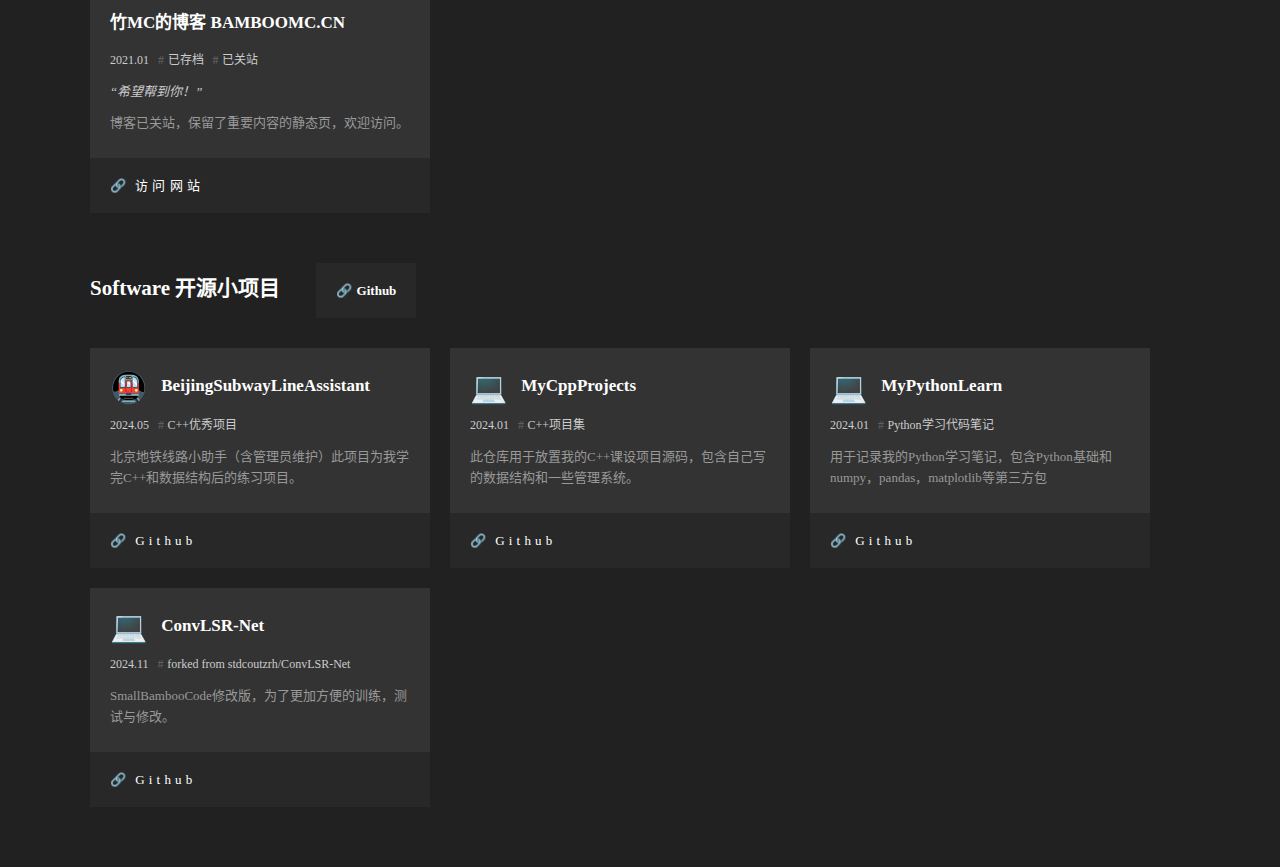
==== commit 74eeb526: "Update index.html" ====
--- a/projects/index.html
+++ b/projects/index.html
@@ -276,13 +276,5 @@
 				</div>
 			</div>
 		</div>
-		<div class="ch footer">
-			<div class="container">
-                <p>
-				    <a target="_blank" href="http://www.beian.gov.cn/portal/registerSystemInfo?recordcode=13070502000200">冀公网安备13070502000200号</a>
-				    <a href="https://beian.miit.gov.cn/" target="_blank">冀ICP备2023024410号-2</a>
-			    </p>
-			</div>
-		</div>
 	</body>
-</html>+</html>
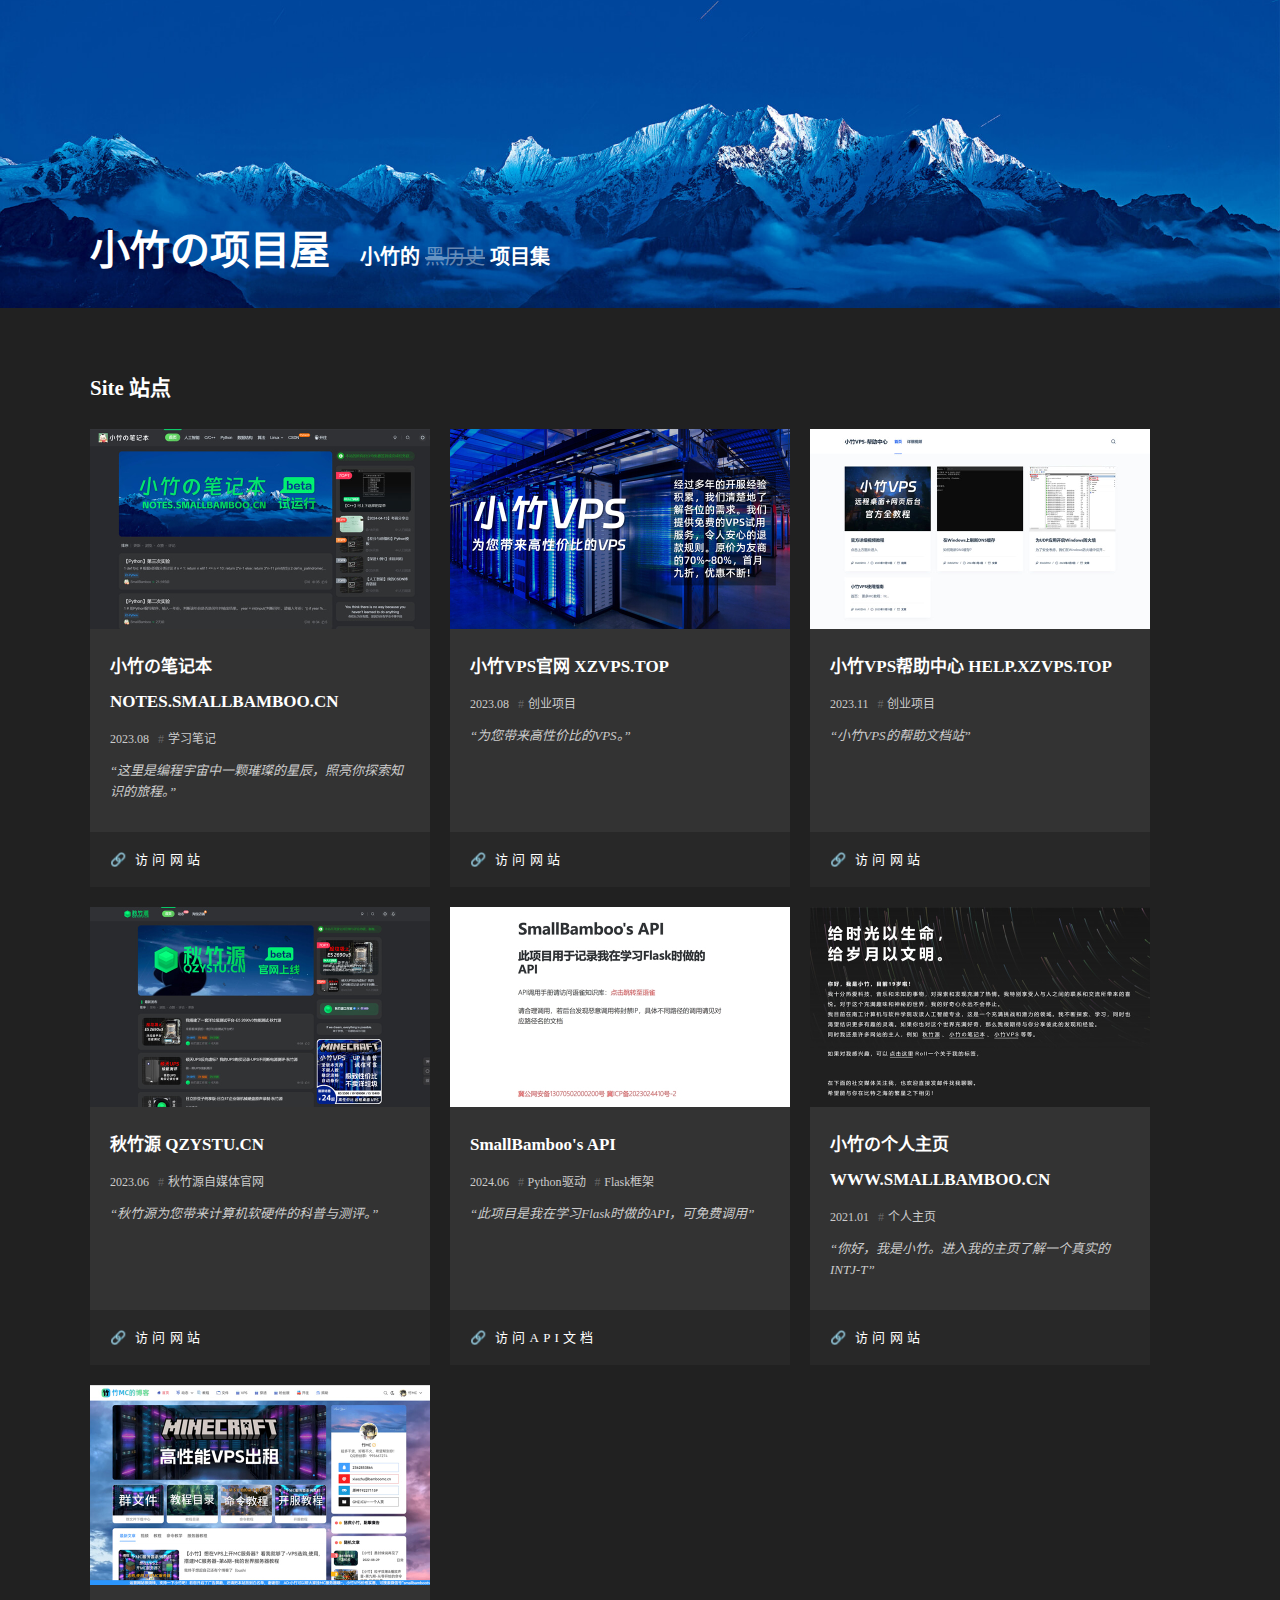
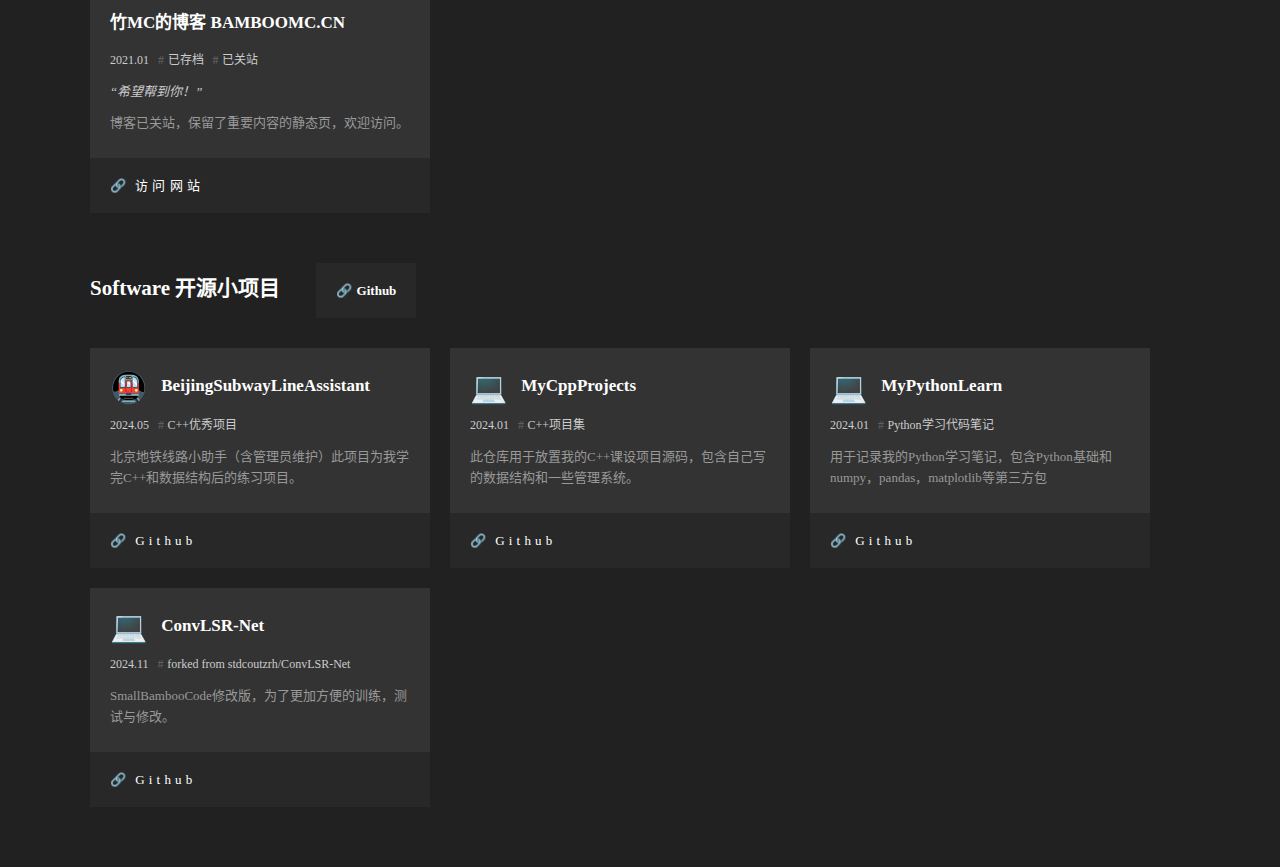
==== commit 88776562: "Update index.html" ====
--- a/projects/index.html
+++ b/projects/index.html
@@ -110,22 +110,22 @@
 					</div>
 					<div class="item">
 						<div class="header">
-							<div class="cover-img" style="background-image:url(static/image/API.SMALLBAMBOO.CN.jpg)"></div>
-						</div>
-						<div class="content">
-							<h4>
-								<span>API.SMALLBAMBOO.CN</span>
+							<div class="cover-img" style="background-image:url(static/image/SmallBambooAPI.jpg)"></div>
+						</div>
+						<div class="content">
+							<h4>
+								<span>SmallBamboo's API</span>
 							</h4>
 							<div class="tags">
 								<span class="time">2024.06</span>
 								<span class="tag">Python驱动</span>
 								<span class="tag">Flask框架</span>
 							</div>
-							<p class="slogan">“此项目用于记录我在学习Flask时做的API”</p>
-						</div>
-						<div class="footer">
-							<div class="action-box">
-								<a class="btn" href="https://api.smallbamboo.cn/" target="_blank">访问网站</a>
+							<p class="slogan">“此项目是我在学习Flask时做的API，可免费调用”</p>
+						</div>
+						<div class="footer">
+							<div class="action-box">
+								<a class="btn" href="https://www.yuque.com/smallbamboo/api/" target="_blank">访问API文档</a>
 							</div>
 						</div>
 					</div>
